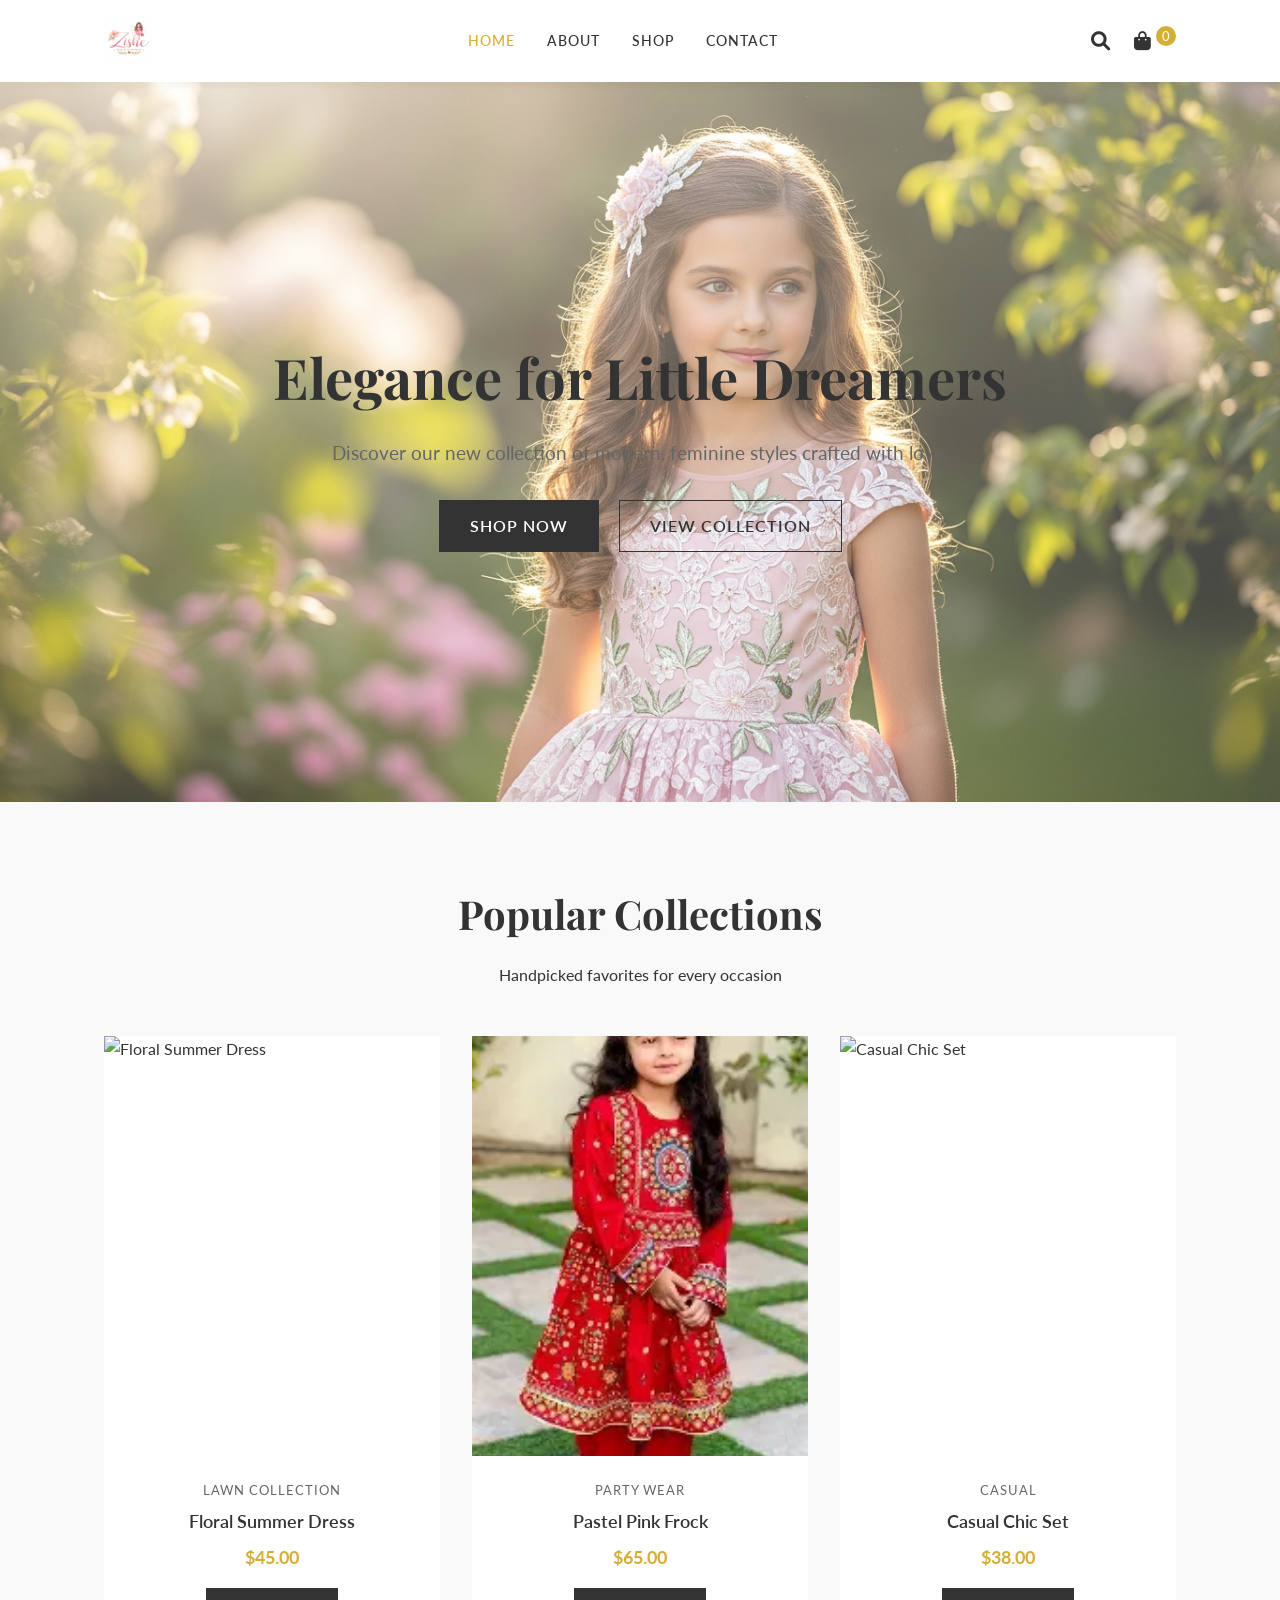
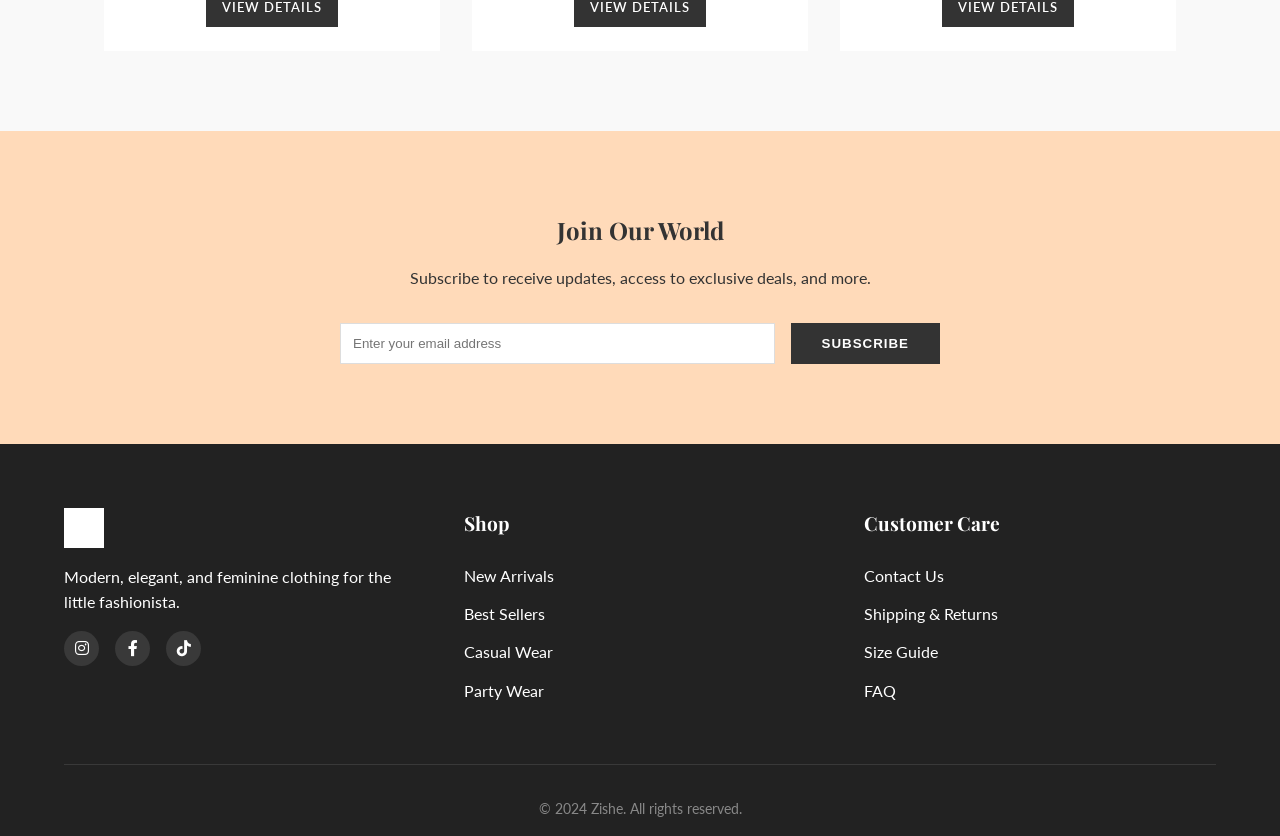
==== index.html @ aababc62 "1st push" ====
<!DOCTYPE html>
<html lang="en">
<head>
    <meta charset="UTF-8">
    <meta name="viewport" content="width=device-width, initial-scale=1.0">
    <title>Zishe | Modern Girls Clothing</title>
    <meta name="description" content="Elegant and modern clothing for girls. Shop the latest collection at Zishe.">
    <link rel="preconnect" href="https://fonts.googleapis.com">
    <link rel="preconnect" href="https://fonts.gstatic.com" crossorigin>
    <link href="https://fonts.googleapis.com/css2?family=Lato:wght@300;400;700&family=Playfair+Display:ital,wght@0,400;0,600;1,400&display=swap" rel="stylesheet">
    <link rel="stylesheet" href="https://cdnjs.cloudflare.com/ajax/libs/font-awesome/6.0.0/css/all.min.css">
    <link rel="stylesheet" href="css/styles.css">
</head>
<body>
    <!-- Header -->
    <header>
        <nav class="navbar">
            <div class="logo">
                <a href="index.html">
                    <img src="public/images/logo1.png" alt="Zishe Logo">
                </a>
            </div>
            
            <div class="nav-links">
                <a href="index.html" class="active">Home</a>
                <a href="about.html">About</a>
                <a href="shop.html">Shop</a>
                <a href="contact.html">Contact</a>
            </div>

            <div class="nav-icons">
                <a href="#"><i class="fas fa-search"></i></a>
                <a href="cart.html">
                    <i class="fas fa-shopping-bag"></i>
                    <span class="cart-count" style="font-size: 0.8rem; background: var(--soft-gold); color: white; padding: 2px 6px; border-radius: 50%; vertical-align: top;">0</span>
                </a>
                <button class="mobile-menu-btn"><i class="fas fa-bars"></i></button>
            </div>
        </nav>
    </header>

    <!-- Hero Section -->
    <section class="hero">
        <div class="hero-content">
            <h1>Elegance for Little Dreamers</h1>
            <p>Discover our new collection of modern, feminine styles crafted with love.</p>
            <div class="hero-buttons">
                <a href="shop.html" class="btn">Shop Now</a>
                <a href="shop.html" class="btn btn-outline">View Collection</a>
            </div>
        </div>
    </section>

    <!-- Featured Products -->
    <section class="section">
        <div class="section-header">
            <h2>Popular Collections</h2>
            <p>Handpicked favorites for every occasion</p>
        </div>
        
        <div class="product-grid">
            <div class="product-card">
                <div class="product-image">
                    <img src="https://images.unsplash.com/photo-1518831959646-742c3a14ebf7?q=80&w=1920&auto=format&fit=crop" alt="Floral Summer Dress">
                </div>
                <div class="product-info">
                    <span class="product-category">Lawn Collection</span>
                    <h3 class="product-title">Floral Summer Dress</h3>
                    <div class="product-price">$45.00</div>
                    <a href="product.html" class="btn" style="margin-top: 1rem; font-size: 0.8rem; padding: 8px 15px;">View Details</a>
                </div>
            </div>

            <div class="product-card">
                <div class="product-image">
                    <img src="public/images/image.webp" alt="Pastel Party Frock">
                </div>
                <div class="product-info">
                    <span class="product-category">Party Wear</span>
                    <h3 class="product-title">Pastel Pink Frock</h3>
                    <div class="product-price">$65.00</div>
                    <a href="product.html" class="btn" style="margin-top: 1rem; font-size: 0.8rem; padding: 8px 15px;">View Details</a>
                </div>
            </div>

            <div class="product-card">
                <div class="product-image">
                    <img src="https://images.unsplash.com/photo-1503919545889-aef636e10ad4?q=80&w=1887&auto=format&fit=crop" alt="Casual Chic Set">
                </div>
                <div class="product-info">
                    <span class="product-category">Casual</span>
                    <h3 class="product-title">Casual Chic Set</h3>
                    <div class="product-price">$38.00</div>
                    <a href="product.html" class="btn" style="margin-top: 1rem; font-size: 0.8rem; padding: 8px 15px;">View Details</a>
                </div>
            </div>
        </div>
    </section>

    <!-- Newsletter -->
    <section class="newsletter">
        <div class="newsletter-content">
            <h2>Join Our World</h2>
            <p>Subscribe to receive updates, access to exclusive deals, and more.</p>
            <form class="newsletter-form">
                <input type="email" placeholder="Enter your email address">
                <button type="submit" class="btn">Subscribe</button>
            </form>
        </div>
    </section>

    <!-- Footer -->
    <footer>
        <div class="footer-content">
            <div class="footer-column">
                <img src="public/images/logo.png" alt="Zishe Logo" style="height: 40px; margin-bottom: 1rem; filter: brightness(0) invert(1);">
                <p>Modern, elegant, and feminine clothing for the little fashionista.</p>
                <div class="social-links">
                    <a href="#"><i class="fab fa-instagram"></i></a>
                    <a href="#"><i class="fab fa-facebook-f"></i></a>
                    <a href="#"><i class="fab fa-tiktok"></i></a>
                </div>
            </div>
            
            <div class="footer-column">
                <h3>Shop</h3>
                <ul>
                    <li><a href="shop.html">New Arrivals</a></li>
                    <li><a href="shop.html">Best Sellers</a></li>
                    <li><a href="shop.html">Casual Wear</a></li>
                    <li><a href="shop.html">Party Wear</a></li>
                </ul>
            </div>
            
            <div class="footer-column">
                <h3>Customer Care</h3>
                <ul>
                    <li><a href="contact.html">Contact Us</a></li>
                    <li><a href="#">Shipping & Returns</a></li>
                    <li><a href="#">Size Guide</a></li>
                    <li><a href="#">FAQ</a></li>
                </ul>
            </div>
        </div>
        <div class="copyright">
            &copy; 2024 Zishe. All rights reserved.
        </div>
    </footer>

    <script src="js/script.js"></script>
</body>
</html>
---- css/styles.css ----
:root {
  --primary-pink: #FFC0CB;
  --soft-peach: #FFDAB9;
  --soft-gold: #D4AF37;
  --white: #FFFFFF;
  --text-dark: #333333;
  --text-light: #666666;
  --bg-light: #F9F9F9;
  
  --font-heading: 'Playfair Display', serif;
  --font-body: 'Lato', sans-serif;
}

* {
  box-sizing: border-box;
  margin: 0;
  padding: 0;
}

body {
  font-family: var(--font-body);
  color: var(--text-dark);
  line-height: 1.6;
  background-color: var(--bg-light);
}

h1, h2, h3, h4, h5, h6 {
  font-family: var(--font-heading);
  color: var(--text-dark);
  margin-bottom: 1rem;
}

a {
  text-decoration: none;
  color: inherit;
  transition: color 0.3s ease;
}

ul {
  list-style: none;
}

img {
  max-width: 100%;
  height: auto;
  display: block;
}

/* Header */
header {
  background-color: var(--white);
  box-shadow: 0 2px 10px rgba(0,0,0,0.05);
  position: sticky;
  top: 0;
  z-index: 1000;
}

.navbar {
  display: flex;
  justify-content: space-between;
  align-items: center;
  padding: 1rem 5%;
  max-width: 1200px;
  margin: 0 auto;
}

.logo img {
  height: 50px;
}

.nav-links {
  display: flex;
  gap: 2rem;
}

.nav-links a {
  font-weight: 500;
  text-transform: uppercase;
  letter-spacing: 1px;
  font-size: 0.9rem;
}

.nav-links a:hover, .nav-links a.active {
  color: var(--soft-gold);
}

.nav-icons {
  display: flex;
  gap: 1.5rem;
  font-size: 1.2rem;
}

.mobile-menu-btn {
  display: none;
  background: none;
  border: none;
  font-size: 1.5rem;
  cursor: pointer;
}

/* Hero Section */
.hero {
  background: linear-gradient(rgba(255, 255, 255, 0.4), rgba(255, 255, 255, 0.2)), url('../public/images/hero-bg.png');
  background-size: cover;
  background-position: center;
  height: 80vh;
  display: flex;
  align-items: center;
  justify-content: center;
  text-align: center;
  padding: 0 1rem;
}

.hero-content {
  max-width: 800px;
}

.hero h1 {
  font-size: 3.5rem;
  margin-bottom: 1rem;
  color: var(--text-dark);
}

.hero p {
  font-size: 1.2rem;
  margin-bottom: 2rem;
  color: var(--text-light);
}

.btn {
  display: inline-block;
  padding: 12px 30px;
  background-color: var(--text-dark);
  color: var(--white);
  text-transform: uppercase;
  letter-spacing: 1px;
  font-weight: 600;
  border: 1px solid var(--text-dark);
  cursor: pointer;
  transition: all 0.3s ease;
}

.btn:hover {
  background-color: var(--soft-gold);
  border-color: var(--soft-gold);
  color: var(--white);
}

.btn-outline {
  background-color: transparent;
  color: var(--text-dark);
  margin-left: 1rem;
}

.btn-outline:hover {
  background-color: var(--text-dark);
  color: var(--white);
  border-color: var(--text-dark);
}

/* Featured Section */
.section {
  padding: 5rem 5%;
  max-width: 1200px;
  margin: 0 auto;
}

.section-header {
  text-align: center;
  margin-bottom: 3rem;
}

.section-header h2 {
  font-size: 2.5rem;
  color: var(--text-dark);
}

.product-grid {
  display: grid;
  grid-template-columns: repeat(auto-fit, minmax(250px, 1fr));
  gap: 2rem;
}

.product-card {
  background: var(--white);
  transition: transform 0.3s ease;
  overflow: hidden;
}

.product-card:hover {
  transform: translateY(-5px);
  box-shadow: 0 10px 20px rgba(0,0,0,0.05);
}

.product-image {
  position: relative;
  overflow: hidden;
  padding-bottom: 125%; /* Aspect ratio 4:5 */
}

.product-image img {
  position: absolute;
  top: 0;
  left: 0;
  width: 100%;
  height: 100%;
  object-fit: cover;
  transition: transform 0.5s ease;
}

.product-card:hover .product-image img {
  transform: scale(1.05);
}

.product-info {
  padding: 1.5rem;
  text-align: center;
}

.product-category {
  font-size: 0.8rem;
  text-transform: uppercase;
  color: var(--text-light);
  letter-spacing: 1px;
  margin-bottom: 0.5rem;
  display: block;
}

.product-title {
  font-size: 1.1rem;
  margin-bottom: 0.5rem;
  font-family: var(--font-body);
  font-weight: 600;
}

.product-price {
  color: var(--soft-gold);
  font-weight: 700;
  font-size: 1.1rem;
}

/* Newsletter */
.newsletter {
  background-color: var(--soft-peach);
  text-align: center;
  padding: 5rem 1rem;
}

.newsletter-content {
  max-width: 600px;
  margin: 0 auto;
}

.newsletter h2 {
  margin-bottom: 1rem;
}

.newsletter-form {
  display: flex;
  gap: 1rem;
  margin-top: 2rem;
}

.newsletter-form input {
  flex: 1;
  padding: 12px;
  border: 1px solid #ddd;
  outline: none;
}

/* Footer */
footer {
  background-color: #222;
  color: #fff;
  padding: 4rem 5% 1rem;
}

.footer-content {
  display: grid;
  grid-template-columns: repeat(auto-fit, minmax(200px, 1fr));
  gap: 3rem;
  max-width: 1200px;
  margin: 0 auto;
  margin-bottom: 3rem;
}

.footer-column h3 {
  color: var(--white);
  font-size: 1.2rem;
  margin-bottom: 1.5rem;
}

.footer-column ul li {
  margin-bottom: 0.8rem;
}

.footer-column a:hover {
  color: var(--soft-gold);
}

.social-links {
  display: flex;
  gap: 1rem;
  margin-top: 1rem;
}

.social-links a {
  width: 35px;
  height: 35px;
  background: rgba(255,255,255,0.1);
  display: flex;
  align-items: center;
  justify-content: center;
  border-radius: 50%;
  transition: background 0.3s ease;
}

.social-links a:hover {
  background: var(--soft-gold);
}

.copyright {
  text-align: center;
  padding-top: 2rem;
  border-top: 1px solid rgba(255,255,255,0.1);
  color: #888;
  font-size: 0.9rem;
}

/* Responsive */
@media (max-width: 768px) {
  .nav-links {
    display: none;
    position: absolute;
    top: 100%;
    left: 0;
    width: 100%;
    background: var(--white);
    flex-direction: column;
    padding: 2rem;
    box-shadow: 0 5px 10px rgba(0,0,0,0.1);
    text-align: center;
  }
  
  .nav-links.active {
    display: flex;
  }
  
  .mobile-menu-btn {
    display: block;
  }
  
  .hero h1 {
    font-size: 2.5rem;
  }
  
  .newsletter-form {
    flex-direction: column;
  }
}
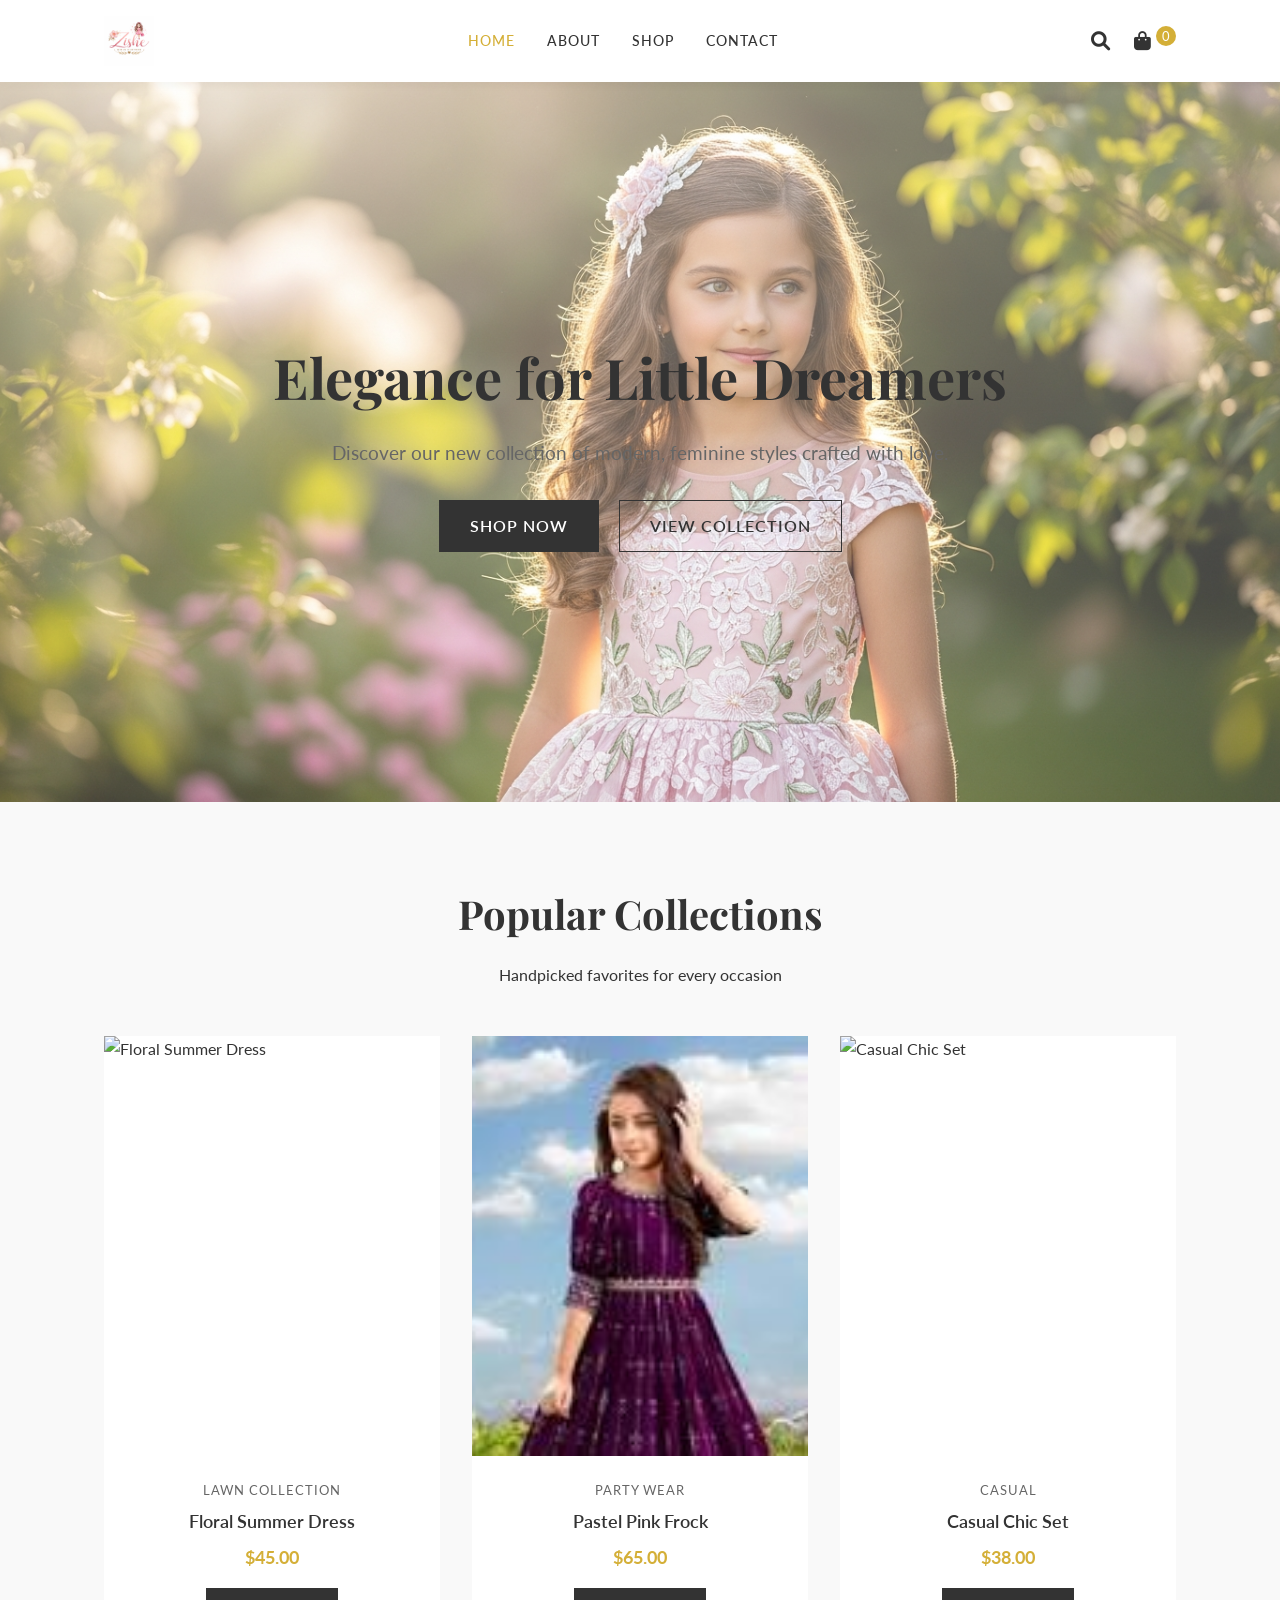
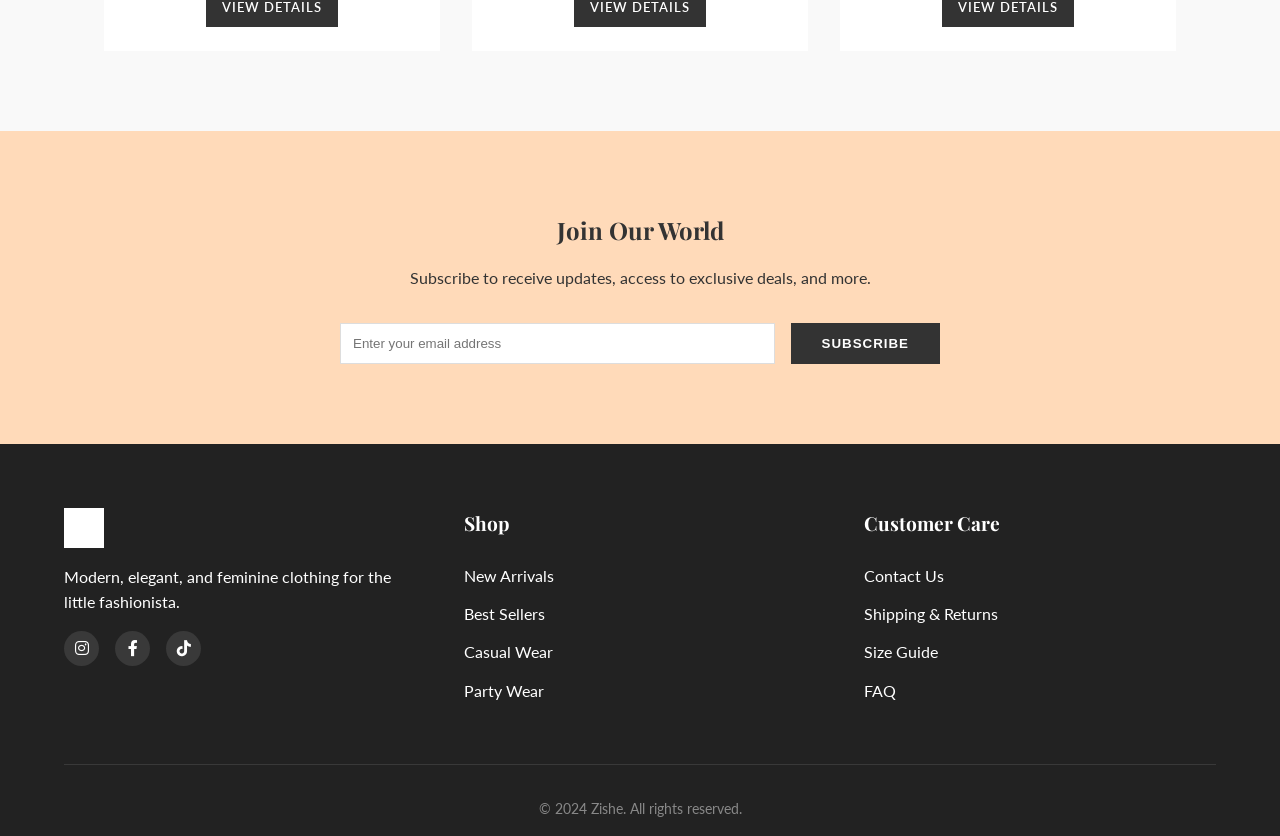
==== commit fd4e0618: "2nd push" ====
--- a/index.html
+++ b/index.html
@@ -73,7 +73,7 @@
 
             <div class="product-card">
                 <div class="product-image">
-                    <img src="public/images/image.webp" alt="Pastel Party Frock">
+                    <img src="public/images/img.jfif" alt="Pastel Party Frock">
                 </div>
                 <div class="product-info">
                     <span class="product-category">Party Wear</span>
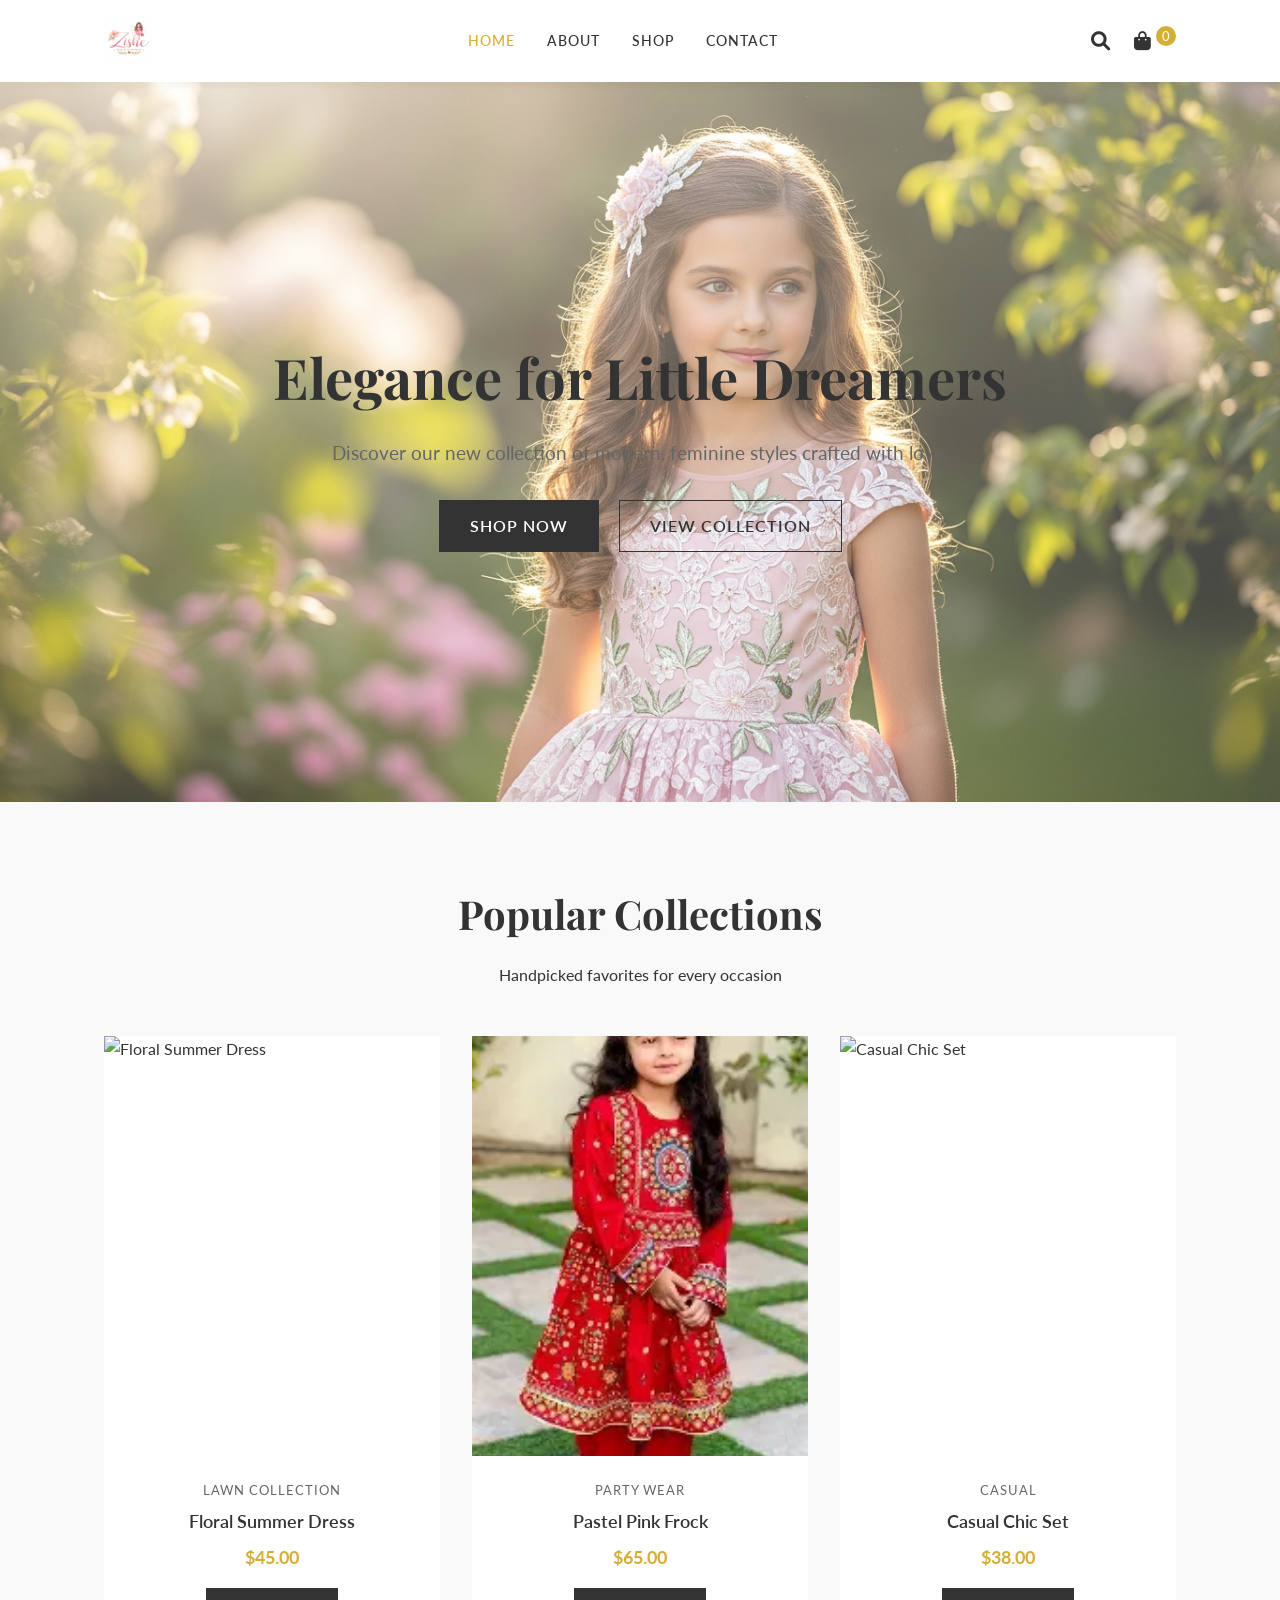
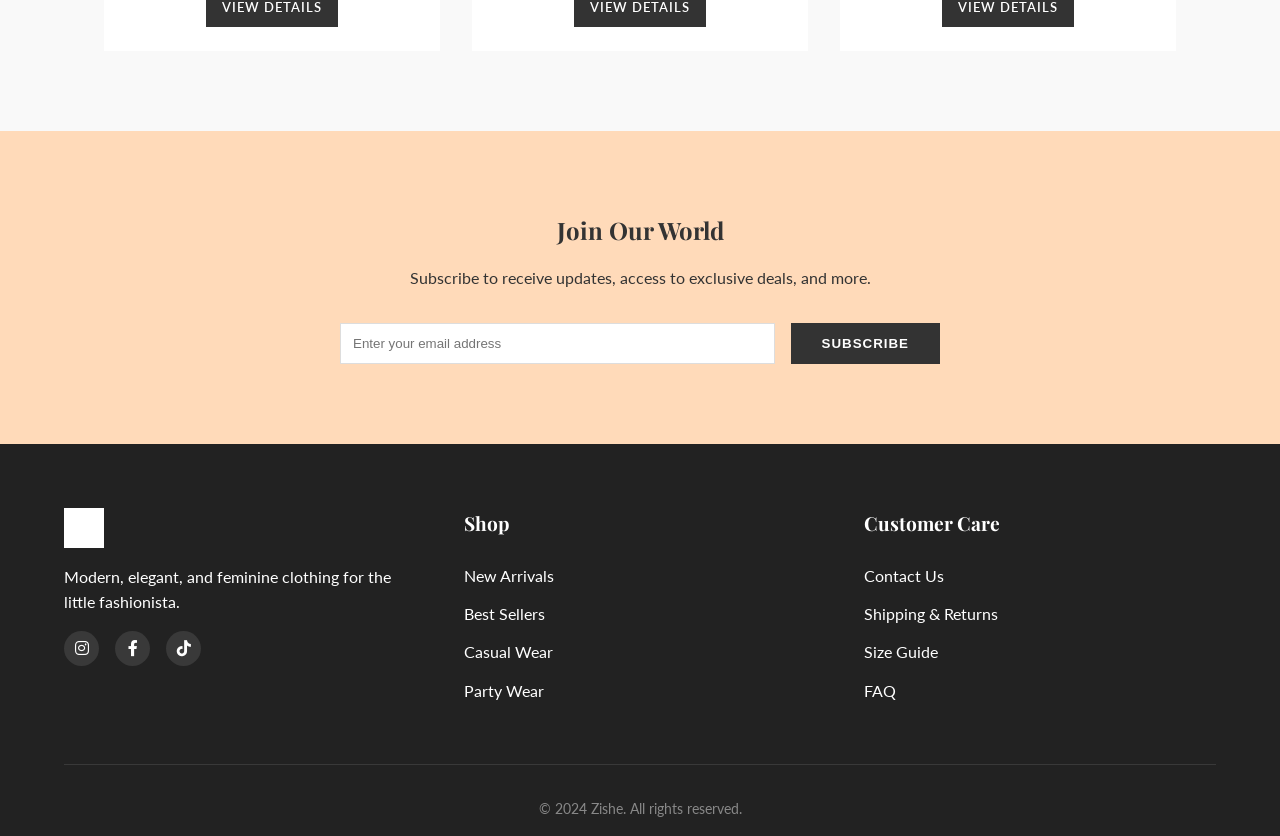
==== commit 735dd527: "1st push" ====
--- a/index.html
+++ b/index.html
@@ -73,7 +73,7 @@
 
             <div class="product-card">
                 <div class="product-image">
-                    <img src="public/images/img.jfif" alt="Pastel Party Frock">
+                    <img src="public/images/image.webp" alt="Pastel Party Frock">
                 </div>
                 <div class="product-info">
                     <span class="product-category">Party Wear</span>
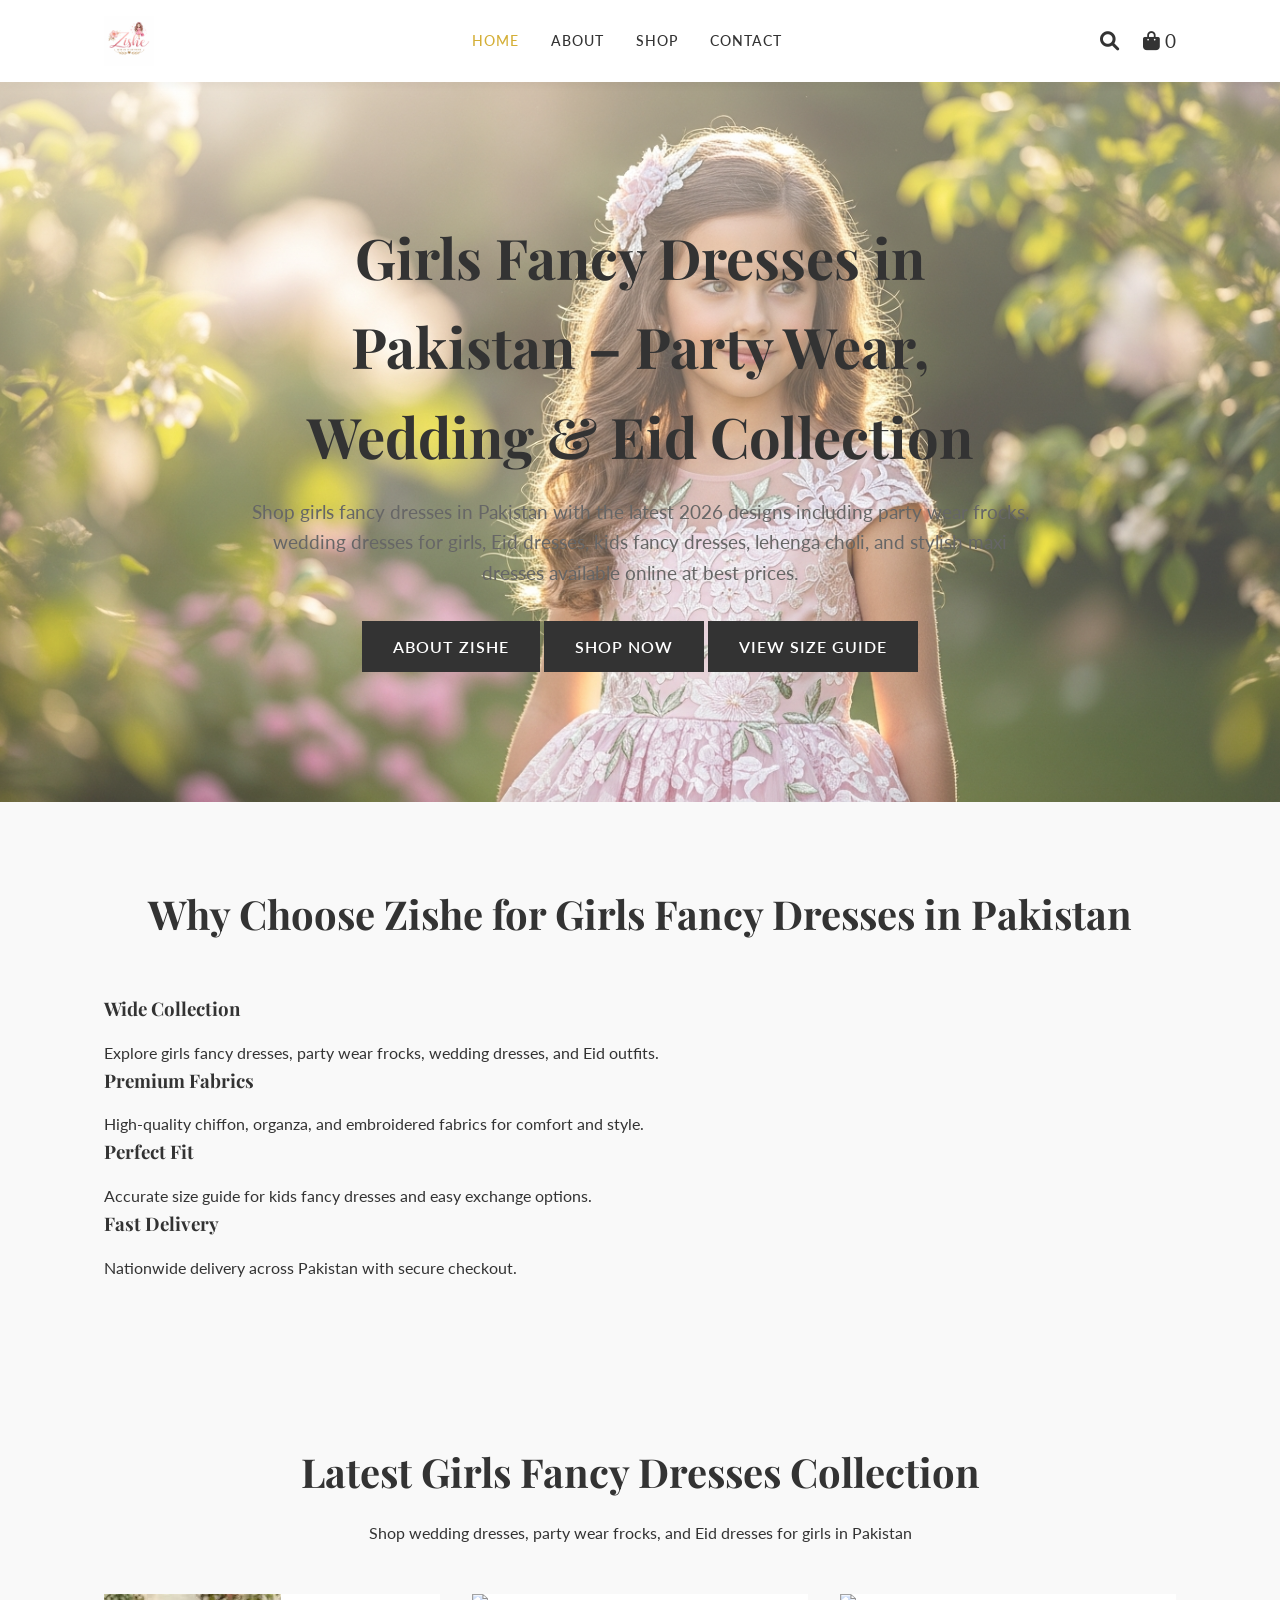
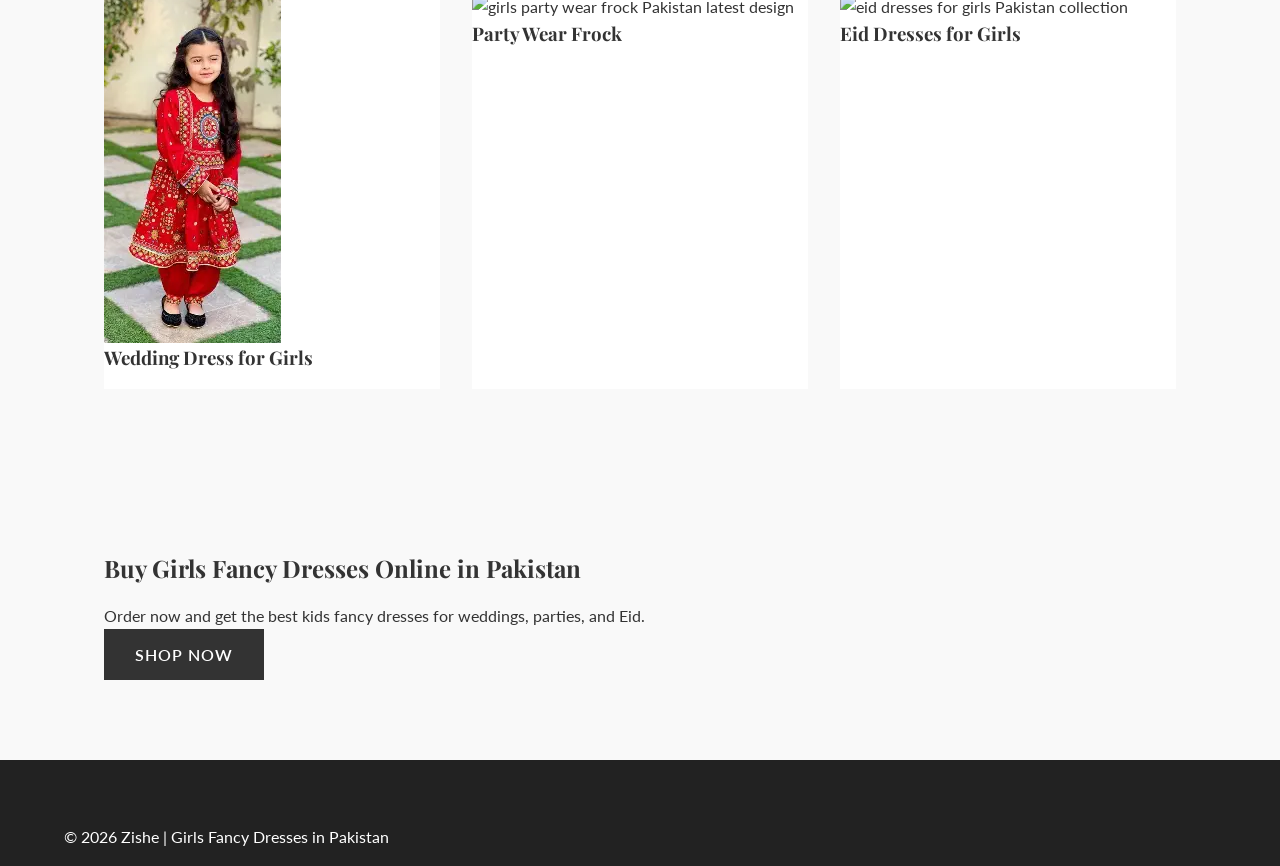
==== commit fc12c837: "1st pust" ====
--- a/index.html
+++ b/index.html
@@ -3,150 +3,154 @@
 <head>
     <meta charset="UTF-8">
     <meta name="viewport" content="width=device-width, initial-scale=1.0">
-    <title>Zishe | Modern Girls Clothing</title>
-    <meta name="description" content="Elegant and modern clothing for girls. Shop the latest collection at Zishe.">
+
+    <!-- SEO Title (50–60 characters) -->
+    <title>Girls Fancy Dresses Pakistan | Party, Wedding & Eid</title>
+
+    <!-- SEO Meta Description (150–160 characters) -->
+    <meta name="description" content="Shop girls fancy dresses in Pakistan with latest party wear frocks, wedding dresses, Eid outfits & kids fancy dresses online at affordable prices.">
+
+    <meta name="keywords" content="girls fancy dresses Pakistan, kids fancy dresses, girls party wear dresses, wedding dresses for girls, eid dresses for girls, fancy frocks Pakistan, girls dresses online Pakistan, latest girls dresses 2026">
+    <meta name="robots" content="index, follow">
+    <link rel="canonical" href="https://yourdomain.com/">
+
+    <!-- Fonts & CSS -->
     <link rel="preconnect" href="https://fonts.googleapis.com">
     <link rel="preconnect" href="https://fonts.gstatic.com" crossorigin>
     <link href="https://fonts.googleapis.com/css2?family=Lato:wght@300;400;700&family=Playfair+Display:ital,wght@0,400;0,600;1,400&display=swap" rel="stylesheet">
     <link rel="stylesheet" href="https://cdnjs.cloudflare.com/ajax/libs/font-awesome/6.0.0/css/all.min.css">
     <link rel="stylesheet" href="css/styles.css">
+
+    <!-- Schema Markup -->
+    <script type="application/ld+json">
+    {
+     "@context": "https://schema.org",
+     "@type": "Organization",
+     "name": "Zishe",
+     "url": "https://yourdomain.com",
+     "logo": "https://yourdomain.com/public/images/logo.png",
+     "sameAs": [
+       "https://instagram.com/",
+       "https://facebook.com/"
+     ]
+    }
+    </script>
 </head>
+
 <body>
-    <!-- Header -->
-    <header>
-        <nav class="navbar">
-            <div class="logo">
-                <a href="index.html">
-                    <img src="public/images/logo1.png" alt="Zishe Logo">
-                </a>
-            </div>
-            
-            <div class="nav-links">
-                <a href="index.html" class="active">Home</a>
-                <a href="about.html">About</a>
-                <a href="shop.html">Shop</a>
-                <a href="contact.html">Contact</a>
-            </div>
 
-            <div class="nav-icons">
-                <a href="#"><i class="fas fa-search"></i></a>
-                <a href="cart.html">
-                    <i class="fas fa-shopping-bag"></i>
-                    <span class="cart-count" style="font-size: 0.8rem; background: var(--soft-gold); color: white; padding: 2px 6px; border-radius: 50%; vertical-align: top;">0</span>
-                </a>
-                <button class="mobile-menu-btn"><i class="fas fa-bars"></i></button>
-            </div>
-        </nav>
-    </header>
-
-    <!-- Hero Section -->
-    <section class="hero">
-        <div class="hero-content">
-            <h1>Elegance for Little Dreamers</h1>
-            <p>Discover our new collection of modern, feminine styles crafted with love.</p>
-            <div class="hero-buttons">
-                <a href="shop.html" class="btn">Shop Now</a>
-                <a href="shop.html" class="btn btn-outline">View Collection</a>
-            </div>
-        </div>
-    </section>
-
-    <!-- Featured Products -->
-    <section class="section">
-        <div class="section-header">
-            <h2>Popular Collections</h2>
-            <p>Handpicked favorites for every occasion</p>
+<!-- Header -->
+<header>
+    <nav class="navbar">
+        <div class="logo">
+            <a href="index.html">
+                <img src="public/images/logo1.png" alt="Zishe girls fancy dresses Pakistan logo">
+            </a>
         </div>
         
-        <div class="product-grid">
-            <div class="product-card">
-                <div class="product-image">
-                    <img src="https://images.unsplash.com/photo-1518831959646-742c3a14ebf7?q=80&w=1920&auto=format&fit=crop" alt="Floral Summer Dress">
-                </div>
-                <div class="product-info">
-                    <span class="product-category">Lawn Collection</span>
-                    <h3 class="product-title">Floral Summer Dress</h3>
-                    <div class="product-price">$45.00</div>
-                    <a href="product.html" class="btn" style="margin-top: 1rem; font-size: 0.8rem; padding: 8px 15px;">View Details</a>
-                </div>
-            </div>
+        <div class="nav-links">
+            <a href="index.html" class="active">Home</a>
+            <a href="about.html">About</a>
+            <a href="shop.html">Shop</a>
+            <a href="contact.html">Contact</a>
+        </div>
 
-            <div class="product-card">
-                <div class="product-image">
-                    <img src="public/images/image.webp" alt="Pastel Party Frock">
-                </div>
-                <div class="product-info">
-                    <span class="product-category">Party Wear</span>
-                    <h3 class="product-title">Pastel Pink Frock</h3>
-                    <div class="product-price">$65.00</div>
-                    <a href="product.html" class="btn" style="margin-top: 1rem; font-size: 0.8rem; padding: 8px 15px;">View Details</a>
-                </div>
-            </div>
+        <div class="nav-icons">
+            <a href="#"><i class="fas fa-search"></i></a>
+            <a href="cart.html">
+                <i class="fas fa-shopping-bag"></i>
+                <span class="cart-count">0</span>
+            </a>
+            <button class="mobile-menu-btn"><i class="fas fa-bars"></i></button>
+        </div>
+    </nav>
+</header>
 
-            <div class="product-card">
-                <div class="product-image">
-                    <img src="https://images.unsplash.com/photo-1503919545889-aef636e10ad4?q=80&w=1887&auto=format&fit=crop" alt="Casual Chic Set">
-                </div>
-                <div class="product-info">
-                    <span class="product-category">Casual</span>
-                    <h3 class="product-title">Casual Chic Set</h3>
-                    <div class="product-price">$38.00</div>
-                    <a href="product.html" class="btn" style="margin-top: 1rem; font-size: 0.8rem; padding: 8px 15px;">View Details</a>
-                </div>
-            </div>
+<!-- Hero -->
+<section class="hero">
+    <div class="hero-content">
+        <h1>Girls Fancy Dresses in Pakistan – Party Wear, Wedding & Eid Collection</h1>
+
+        <!-- Keyword-rich paragraph -->
+        <p>Shop girls fancy dresses in Pakistan with the latest 2026 designs including party wear frocks, wedding dresses for girls, Eid dresses, kids fancy dresses, lehenga choli, and stylish maxi dresses available online at best prices.</p>
+        
+        <div class="hero-buttons">
+            <a href="about.html" class="btn">About Zishe</a>
+            <a href="shop.html" class="btn">Shop Now</a>
+            <a href="size.html" class="btn">View Size Guide</a>
         </div>
-    </section>
+    </div>
+</section>
 
-    <!-- Newsletter -->
-    <section class="newsletter">
-        <div class="newsletter-content">
-            <h2>Join Our World</h2>
-            <p>Subscribe to receive updates, access to exclusive deals, and more.</p>
-            <form class="newsletter-form">
-                <input type="email" placeholder="Enter your email address">
-                <button type="submit" class="btn">Subscribe</button>
-            </form>
+<!-- Why Choose Us -->
+<section class="section why-choose-us">
+    <div class="section-header">
+        <h2>Why Choose Zishe for Girls Fancy Dresses in Pakistan</h2>
+    </div>
+
+    <div class="features-grid">
+        <div class="feature-card">
+            <h3>Wide Collection</h3>
+            <p>Explore girls fancy dresses, party wear frocks, wedding dresses, and Eid outfits.</p>
         </div>
-    </section>
 
-    <!-- Footer -->
-    <footer>
-        <div class="footer-content">
-            <div class="footer-column">
-                <img src="public/images/logo.png" alt="Zishe Logo" style="height: 40px; margin-bottom: 1rem; filter: brightness(0) invert(1);">
-                <p>Modern, elegant, and feminine clothing for the little fashionista.</p>
-                <div class="social-links">
-                    <a href="#"><i class="fab fa-instagram"></i></a>
-                    <a href="#"><i class="fab fa-facebook-f"></i></a>
-                    <a href="#"><i class="fab fa-tiktok"></i></a>
-                </div>
-            </div>
-            
-            <div class="footer-column">
-                <h3>Shop</h3>
-                <ul>
-                    <li><a href="shop.html">New Arrivals</a></li>
-                    <li><a href="shop.html">Best Sellers</a></li>
-                    <li><a href="shop.html">Casual Wear</a></li>
-                    <li><a href="shop.html">Party Wear</a></li>
-                </ul>
-            </div>
-            
-            <div class="footer-column">
-                <h3>Customer Care</h3>
-                <ul>
-                    <li><a href="contact.html">Contact Us</a></li>
-                    <li><a href="#">Shipping & Returns</a></li>
-                    <li><a href="#">Size Guide</a></li>
-                    <li><a href="#">FAQ</a></li>
-                </ul>
-            </div>
+        <div class="feature-card">
+            <h3>Premium Fabrics</h3>
+            <p>High-quality chiffon, organza, and embroidered fabrics for comfort and style.</p>
         </div>
-        <div class="copyright">
-            &copy; 2024 Zishe. All rights reserved.
+
+        <div class="feature-card">
+            <h3>Perfect Fit</h3>
+            <p>Accurate size guide for kids fancy dresses and easy exchange options.</p>
         </div>
-    </footer>
 
-    <script src="js/script.js"></script>
+        <div class="feature-card">
+            <h3>Fast Delivery</h3>
+            <p>Nationwide delivery across Pakistan with secure checkout.</p>
+        </div>
+    </div>
+</section>
+
+<!-- Products -->
+<section class="section">
+    <div class="section-header">
+        <h2>Latest Girls Fancy Dresses Collection</h2>
+        <p>Shop wedding dresses, party wear frocks, and Eid dresses for girls in Pakistan</p>
+    </div>
+
+    <div class="product-grid">
+
+        <div class="product-card">
+            <img src="public/images/image.webp" alt="girls fancy wedding dress Pakistan 2026">
+            <h3>Wedding Dress for Girls</h3>
+        </div>
+
+        <div class="product-card">
+            <img src="https://images.unsplash.com/photo-1518831959646-742c3a14ebf7?q=80&w=1920" alt="girls party wear frock Pakistan latest design">
+            <h3>Party Wear Frock</h3>
+        </div>
+
+        <div class="product-card">
+            <img src="https://images.unsplash.com/photo-1503919545889-aef636e10ad4?q=80&w=1887" alt="eid dresses for girls Pakistan collection">
+            <h3>Eid Dresses for Girls</h3>
+        </div>
+
+    </div>
+</section>
+
+<!-- CTA -->
+<section class="section cta">
+    <div class="cta-content">
+        <h2>Buy Girls Fancy Dresses Online in Pakistan</h2>
+        <p>Order now and get the best kids fancy dresses for weddings, parties, and Eid.</p>
+        <a href="shop.html" class="btn">Shop Now</a>
+    </div>
+</section>
+
+<!-- Footer -->
+<footer>
+    <p>© 2026 Zishe | Girls Fancy Dresses in Pakistan</p>
+</footer>
+
 </body>
-</html>
+</html>
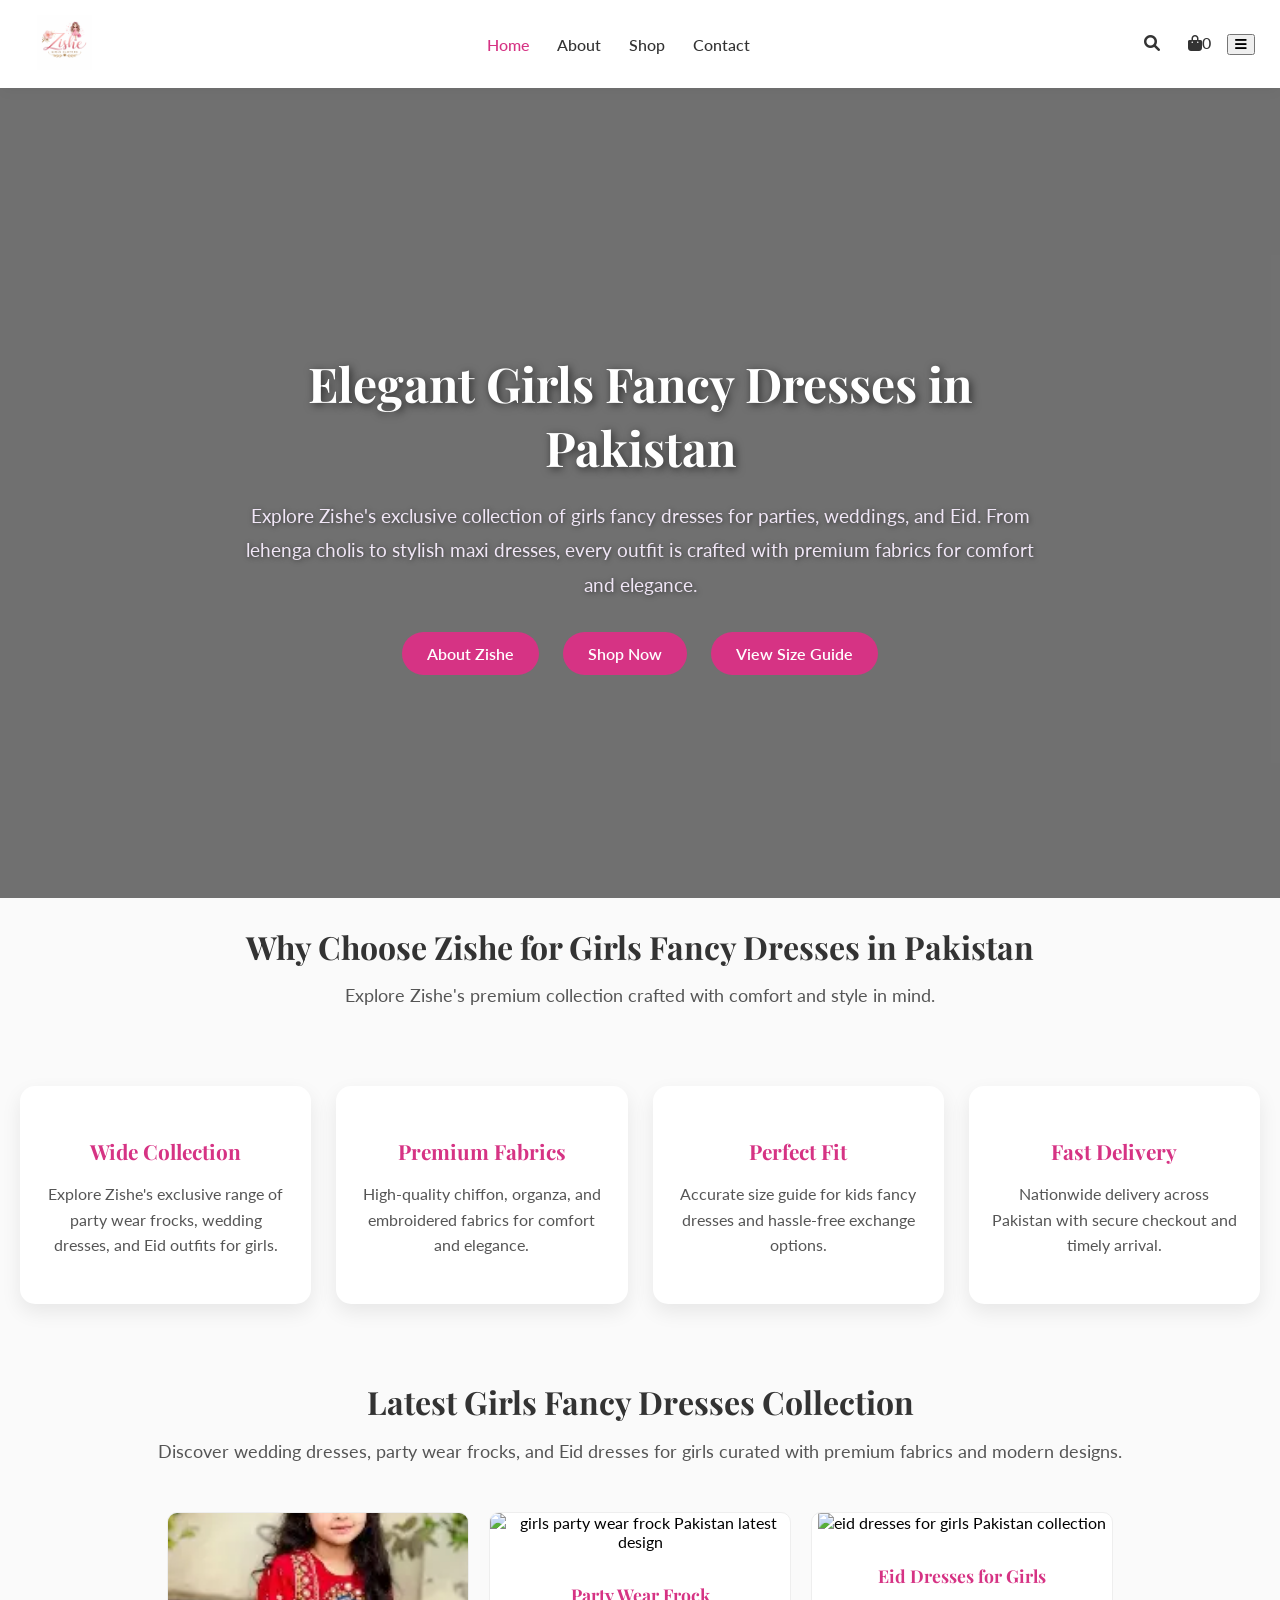
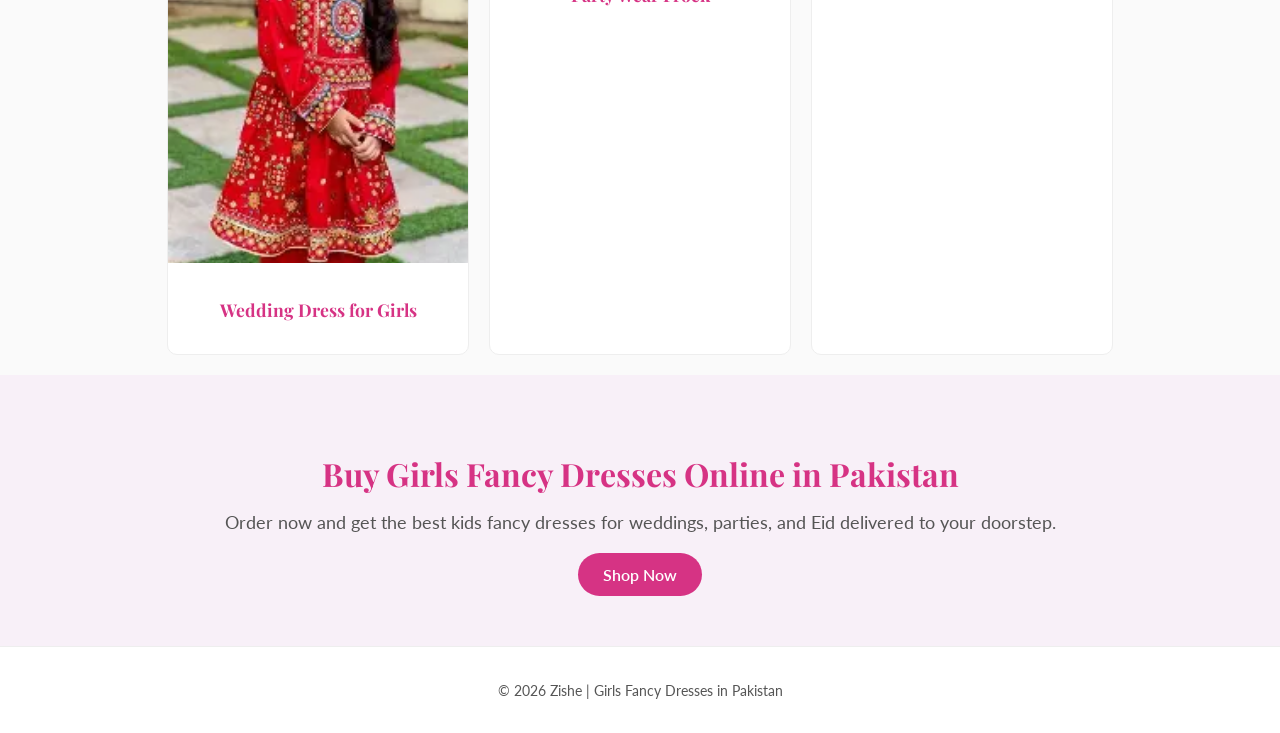
==== commit 6a696a87: "1st push" ====
--- a/index.html
+++ b/index.html
@@ -1,66 +1,249 @@
 <!DOCTYPE html>
 <html lang="en">
 <head>
-    <meta charset="UTF-8">
-    <meta name="viewport" content="width=device-width, initial-scale=1.0">
-
-    <!-- SEO Title (50–60 characters) -->
-    <title>Girls Fancy Dresses Pakistan | Party, Wedding & Eid</title>
-
-    <!-- SEO Meta Description (150–160 characters) -->
-    <meta name="description" content="Shop girls fancy dresses in Pakistan with latest party wear frocks, wedding dresses, Eid outfits & kids fancy dresses online at affordable prices.">
-
-    <meta name="keywords" content="girls fancy dresses Pakistan, kids fancy dresses, girls party wear dresses, wedding dresses for girls, eid dresses for girls, fancy frocks Pakistan, girls dresses online Pakistan, latest girls dresses 2026">
-    <meta name="robots" content="index, follow">
-    <link rel="canonical" href="https://yourdomain.com/">
-
-    <!-- Fonts & CSS -->
-    <link rel="preconnect" href="https://fonts.googleapis.com">
-    <link rel="preconnect" href="https://fonts.gstatic.com" crossorigin>
-    <link href="https://fonts.googleapis.com/css2?family=Lato:wght@300;400;700&family=Playfair+Display:ital,wght@0,400;0,600;1,400&display=swap" rel="stylesheet">
-    <link rel="stylesheet" href="https://cdnjs.cloudflare.com/ajax/libs/font-awesome/6.0.0/css/all.min.css">
-    <link rel="stylesheet" href="css/styles.css">
-
-    <!-- Schema Markup -->
-    <script type="application/ld+json">
-    {
-     "@context": "https://schema.org",
-     "@type": "Organization",
-     "name": "Zishe",
-     "url": "https://yourdomain.com",
-     "logo": "https://yourdomain.com/public/images/logo.png",
-     "sameAs": [
-       "https://instagram.com/",
-       "https://facebook.com/"
-     ]
-    }
-    </script>
+<meta charset="UTF-8">
+<meta name="viewport" content="width=device-width, initial-scale=1.0">
+
+<title>Zishe | Elegant Girls Fancy Dresses in Pakistan</title>
+<meta name="description" content="Explore Zishe's exclusive collection of girls fancy dresses for parties, weddings, and Eid. Premium fabrics for comfort and style.">
+
+<link rel="preconnect" href="https://fonts.googleapis.com">
+<link rel="preconnect" href="https://fonts.gstatic.com" crossorigin>
+<link href="https://fonts.googleapis.com/css2?family=Lato:wght@300;400;700&family=Playfair+Display:ital,wght@0,400;0,600;1,400&display=swap" rel="stylesheet">
+<link rel="stylesheet" href="https://cdnjs.cloudflare.com/ajax/libs/font-awesome/6.0.0/css/all.min.css">
+<link rel="canonical" href="https://zishe2.pages.dev/">
+
+<style>
+
+body {
+    font-family: 'Lato', sans-serif;
+    margin: 0;
+    padding: 0;
+    background-color: #fafafa;
+}
+
+/* Header */
+.navbar {
+    display:flex;
+    justify-content:space-between;
+    align-items:center;
+    padding:15px 25px;
+    background-color: #fff;
+    box-shadow: 0 4px 15px rgba(0,0,0,0.05);
+}
+
+.navbar a {
+    text-decoration: none;
+    color: #333;
+    font-weight: 500;
+    margin: 0 12px;
+}
+
+.navbar a.active {
+    color: #d63384;
+}
+
+.logo img {
+    height: 55px;
+}
+
+/* Hero Section */
+.hero {
+    position: relative;
+    height: 90vh;
+    background: url('public/images/hero-background.jpg') no-repeat center center/cover;
+    display: flex;
+    align-items: center;
+    justify-content: center;
+    text-align: center;
+    color: #fff;
+}
+
+.hero::before {
+    content: '';
+    position: absolute;
+    top:0; left:0;
+    width:100%; height:100%;
+    background: rgba(0,0,0,0.55);
+    z-index: 1;
+}
+
+.hero-content {
+    position: relative;
+    z-index: 2;
+    max-width: 800px;
+}
+
+.hero-content h1 {
+    font-family: 'Playfair Display', serif;
+    font-size: 3rem;
+    margin-bottom: 20px;
+    font-weight: 700;
+    text-shadow: 2px 2px 8px rgba(0,0,0,0.6);
+}
+
+.hero-content p {
+    font-size: 1.2rem;
+    line-height: 1.8;
+    color: #f0e6f6;
+    text-shadow: 1px 1px 5px rgba(0,0,0,0.5);
+    margin-bottom: 30px;
+}
+
+.btn {
+    background-color: #d63384;
+    color: #fff;
+    text-decoration: none;
+    padding: 12px 25px;
+    border-radius: 30px;
+    margin: 0 10px;
+    display: inline-block;
+    transition: all 0.3s ease;
+    font-weight: 600;
+}
+
+.btn:hover {
+    background-color: #a42a68;
+}
+
+/* Section Headers */
+.section-header h2 {
+    text-align: center;
+    font-family: 'Playfair Display', serif;
+    font-size: 2rem;
+    margin-bottom: 10px;
+    color: #333;
+}
+
+.section-header p {
+    text-align: center;
+    color: #555;
+    font-size: 1.1rem;
+    margin-bottom: 30px;
+}
+
+/* Feature Cards */
+.features-grid {
+    display: flex;
+    flex-wrap: wrap;
+    justify-content: center;
+    gap: 25px;
+    padding: 50px 20px;
+}
+
+.feature-card {
+    background-color: #fff;
+    border-radius: 15px;
+    box-shadow: 0 8px 20px rgba(0,0,0,0.08);
+    padding: 30px 20px;
+    text-align: center;
+    flex: 1 1 250px;
+    max-width: 260px;
+    transition: transform 0.3s ease, box-shadow 0.3s ease;
+}
+
+.feature-card:hover {
+    transform: translateY(-8px);
+    box-shadow: 0 12px 25px rgba(0,0,0,0.15);
+}
+
+.feature-card h3 {
+    font-size: 1.3rem;
+    margin-bottom: 15px;
+    color: #d63384;
+    font-family: 'Playfair Display', serif;
+}
+
+.feature-card p {
+    font-size: 1rem;
+    color: #555;
+    line-height: 1.6;
+}
+
+/* Products Grid */
+.product-grid {
+    display: flex;
+    flex-wrap: wrap;
+    justify-content: center;
+    gap: 20px;
+    padding: 20px 0;
+}
+
+.product-card {
+    flex: 1 1 300px;
+    max-width: 300px;
+    text-align: center;
+    border: 1px solid #eee;
+    border-radius: 10px;
+    overflow: hidden;
+    transition: transform 0.3s ease, box-shadow 0.3s ease;
+    background-color: #fff;
+}
+
+.product-card:hover {
+    transform: translateY(-5px);
+    box-shadow: 0 10px 20px rgba(0,0,0,0.15);
+}
+
+.product-card img {
+    width: 100%;
+    height: 350px;
+    object-fit: cover;
+}
+
+.product-card h3 {
+    padding: 15px 10px;
+    font-size: 1.1rem;
+    font-family: 'Playfair Display', serif;
+    color: #d63384;
+}
+
+/* CTA */
+.cta {
+    text-align:center; 
+    padding:50px 20px;
+    background: #f8f0f8;
+}
+
+.cta h2 {
+    font-family: 'Playfair Display', serif;
+    color: #d63384;
+    font-size: 2rem;
+    margin-bottom: 15px;
+}
+
+.cta p {
+    font-size: 1.1rem;
+    color: #555;
+    margin-bottom: 20px;
+}
+
+footer {
+    text-align: center;
+    padding: 20px 0;
+    background: #fff;
+    color: #555;
+    font-size: 0.9rem;
+    border-top: 1px solid #eee;
+}
+</style>
 </head>
-
 <body>
 
-<!-- Header -->
 <header>
     <nav class="navbar">
         <div class="logo">
-            <a href="index.html">
-                <img src="public/images/logo1.png" alt="Zishe girls fancy dresses Pakistan logo">
-            </a>
-        </div>
-        
+            <a href="index.html"><img src="public/images/logo1.png" alt="Zishe girls fancy dresses Pakistan logo"></a>
+        </div>
         <div class="nav-links">
             <a href="index.html" class="active">Home</a>
             <a href="about.html">About</a>
             <a href="shop.html">Shop</a>
             <a href="contact.html">Contact</a>
         </div>
-
         <div class="nav-icons">
             <a href="#"><i class="fas fa-search"></i></a>
-            <a href="cart.html">
-                <i class="fas fa-shopping-bag"></i>
-                <span class="cart-count">0</span>
-            </a>
+            <a href="cart.html"><i class="fas fa-shopping-bag"></i><span class="cart-count">0</span></a>
             <button class="mobile-menu-btn"><i class="fas fa-bars"></i></button>
         </div>
     </nav>
@@ -69,11 +252,8 @@
 <!-- Hero -->
 <section class="hero">
     <div class="hero-content">
-        <h1>Girls Fancy Dresses in Pakistan – Party Wear, Wedding & Eid Collection</h1>
-
-        <!-- Keyword-rich paragraph -->
-        <p>Shop girls fancy dresses in Pakistan with the latest 2026 designs including party wear frocks, wedding dresses for girls, Eid dresses, kids fancy dresses, lehenga choli, and stylish maxi dresses available online at best prices.</p>
-        
+        <h1>Elegant Girls Fancy Dresses in Pakistan</h1>
+        <p>Explore Zishe's exclusive collection of girls fancy dresses for parties, weddings, and Eid. From lehenga cholis to stylish maxi dresses, every outfit is crafted with premium fabrics for comfort and elegance.</p>
         <div class="hero-buttons">
             <a href="about.html" class="btn">About Zishe</a>
             <a href="shop.html" class="btn">Shop Now</a>
@@ -86,27 +266,25 @@
 <section class="section why-choose-us">
     <div class="section-header">
         <h2>Why Choose Zishe for Girls Fancy Dresses in Pakistan</h2>
+        <p>Explore Zishe's premium collection crafted with comfort and style in mind.</p>
     </div>
 
     <div class="features-grid">
         <div class="feature-card">
             <h3>Wide Collection</h3>
-            <p>Explore girls fancy dresses, party wear frocks, wedding dresses, and Eid outfits.</p>
-        </div>
-
+            <p>Explore Zishe's exclusive range of party wear frocks, wedding dresses, and Eid outfits for girls.</p>
+        </div>
         <div class="feature-card">
             <h3>Premium Fabrics</h3>
-            <p>High-quality chiffon, organza, and embroidered fabrics for comfort and style.</p>
-        </div>
-
+            <p>High-quality chiffon, organza, and embroidered fabrics for comfort and elegance.</p>
+        </div>
         <div class="feature-card">
             <h3>Perfect Fit</h3>
-            <p>Accurate size guide for kids fancy dresses and easy exchange options.</p>
-        </div>
-
+            <p>Accurate size guide for kids fancy dresses and hassle-free exchange options.</p>
+        </div>
         <div class="feature-card">
             <h3>Fast Delivery</h3>
-            <p>Nationwide delivery across Pakistan with secure checkout.</p>
+            <p>Nationwide delivery across Pakistan with secure checkout and timely arrival.</p>
         </div>
     </div>
 </section>
@@ -115,39 +293,32 @@
 <section class="section">
     <div class="section-header">
         <h2>Latest Girls Fancy Dresses Collection</h2>
-        <p>Shop wedding dresses, party wear frocks, and Eid dresses for girls in Pakistan</p>
+        <p>Discover wedding dresses, party wear frocks, and Eid dresses for girls curated with premium fabrics and modern designs.</p>
     </div>
 
     <div class="product-grid">
-
         <div class="product-card">
             <img src="public/images/image.webp" alt="girls fancy wedding dress Pakistan 2026">
             <h3>Wedding Dress for Girls</h3>
         </div>
-
         <div class="product-card">
             <img src="https://images.unsplash.com/photo-1518831959646-742c3a14ebf7?q=80&w=1920" alt="girls party wear frock Pakistan latest design">
             <h3>Party Wear Frock</h3>
         </div>
-
         <div class="product-card">
             <img src="https://images.unsplash.com/photo-1503919545889-aef636e10ad4?q=80&w=1887" alt="eid dresses for girls Pakistan collection">
             <h3>Eid Dresses for Girls</h3>
         </div>
-
     </div>
 </section>
 
 <!-- CTA -->
-<section class="section cta">
-    <div class="cta-content">
-        <h2>Buy Girls Fancy Dresses Online in Pakistan</h2>
-        <p>Order now and get the best kids fancy dresses for weddings, parties, and Eid.</p>
-        <a href="shop.html" class="btn">Shop Now</a>
-    </div>
+<section class="cta">
+    <h2>Buy Girls Fancy Dresses Online in Pakistan</h2>
+    <p>Order now and get the best kids fancy dresses for weddings, parties, and Eid delivered to your doorstep.</p>
+    <a href="shop.html" class="btn">Shop Now</a>
 </section>
 
-<!-- Footer -->
 <footer>
     <p>© 2026 Zishe | Girls Fancy Dresses in Pakistan</p>
 </footer>
